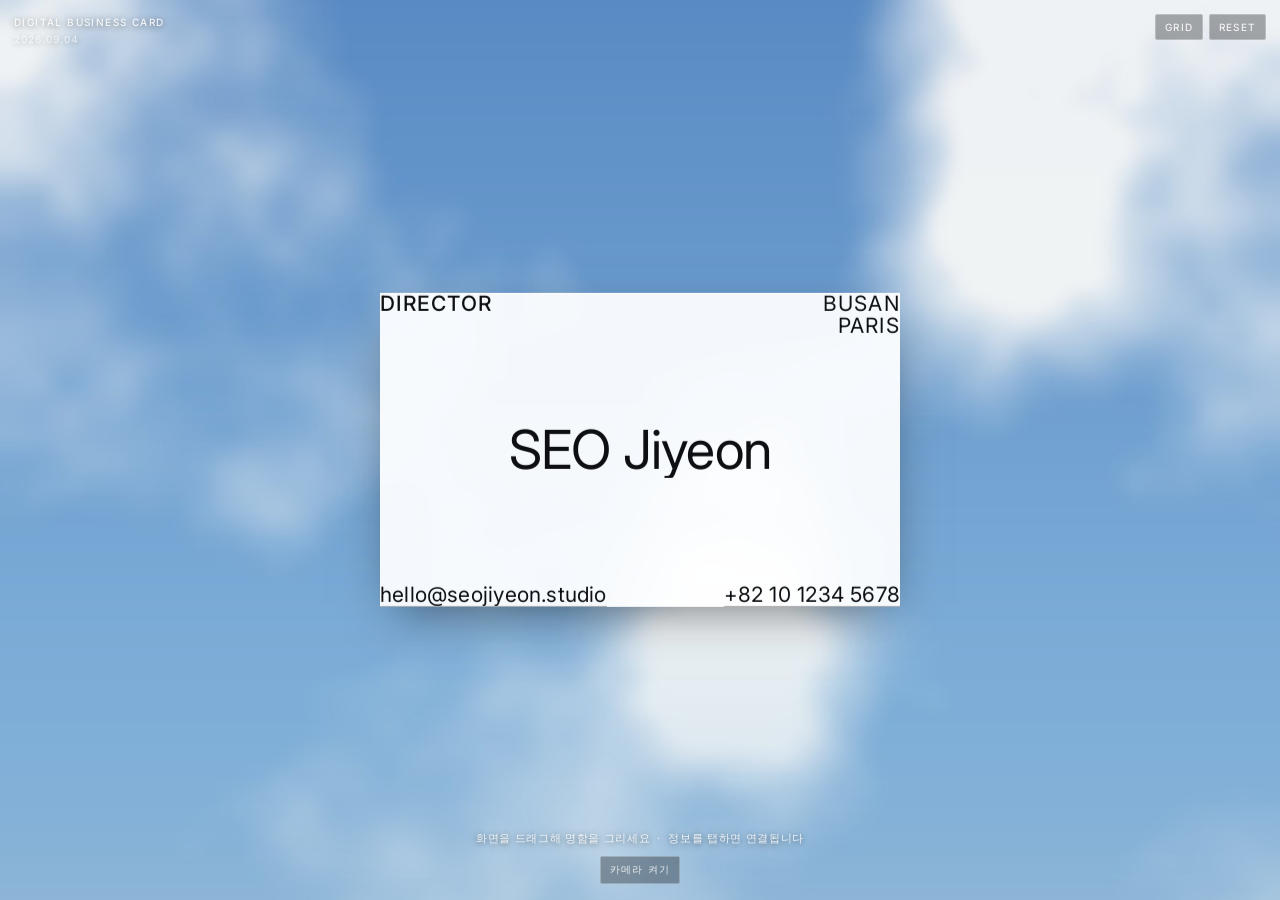
==== index.html @ a8e82684 "Add drag-to-draw digital business card page Implements the 26.09.04 note: the card is a rectangle th" ====
<!DOCTYPE html>
<html lang="ko">
<head>
<meta charset="utf-8">
<meta name="viewport" content="width=device-width, initial-scale=1, viewport-fit=cover, maximum-scale=1, user-scalable=no">
<title>SEO Jiyeon — Digital Business Card</title>
<meta name="description" content="화면에 사각형을 그리면 그 비율에 맞춰 실시간으로 조판되는 디지털 명함.">
<meta name="theme-color" content="#0d0f12">
<link rel="preconnect" href="https://fonts.googleapis.com">
<link rel="preconnect" href="https://fonts.gstatic.com" crossorigin>
<link href="https://fonts.googleapis.com/css2?family=Inter:wght@300;400;500&display=swap" rel="stylesheet">
<link rel="stylesheet" href="style.css">
</head>
<body>

<!-- 배경: 카메라 실시간 뷰 / 실패 시 임시 하늘 사진 -->
<div class="backdrop">
  <video id="cam" playsinline muted autoplay></video>
  <img id="sky" src="assets/sky.jpg" alt="">
</div>

<!-- 드로잉 스테이지 -->
<main id="stage" aria-label="명함을 그릴 영역">

  <!-- 그려진 사각형 = 명함 -->
  <section id="card" aria-label="SEO Jiyeon 명함">
    <div class="grid" aria-hidden="true"></div>
    <span class="f" data-slot="role"><span class="t">Director</span></span>
    <span class="f" data-slot="places"><span class="t">Busan</span><span class="t">Paris</span></span>
    <span class="f" data-slot="name"><span class="t">SEO Jiyeon</span></span>
    <a class="f act" data-slot="email" href="#" draggable="false"><span class="t">hello@seojiyeon.studio</span></a>
    <a class="f act" data-slot="phone" href="#" draggable="false"><span class="t">+82 10 1234 5678</span></a>
  </section>

  <!-- 실시간 계산 값 -->
  <div id="readout" aria-live="off"><span id="ro-size"></span><span id="ro-ratio"></span><span id="ro-grid">16 × 12</span></div>
</main>

<!-- 크롬 -->
<header class="chrome">
  <p class="mark">DIGITAL BUSINESS CARD<span>2026.09.04</span></p>
  <div class="tools">
    <button id="btn-grid" type="button" aria-pressed="false" title="그리드 보기">GRID</button>
    <button id="btn-reset" type="button" title="기본 비율로 되돌리기">RESET</button>
  </div>
</header>

<footer id="hint" class="hint">
  <span class="hint-main">화면을 <b>드래그</b>해 명함을 그리세요 &nbsp;·&nbsp; 정보를 <b>탭</b>하면 연결됩니다</span>
  <button id="btn-cam" type="button" hidden>카메라 켜기</button>
</footer>

<script src="app.js"></script>
</body>
</html>
---- style.css ----
/* ─────────────────────────────────────────────────────────────
   SEO Jiyeon — Digital Business Card
   26.09.04 수업 노트 구현
   · 16 × 12 Grid   · margin 없음(내용이 사각형 모서리에 붙음)
   · 넘치는 텍스트는 줄임표(…)   · 단, 이름은 어떤 크기에서도 노출
   ───────────────────────────────────────────────────────────── */

:root{
  --ink:#0d0f12;
  --paper:255 255 255;
  --rule:rgba(13,15,18,.14);
  --chrome:rgba(255,255,255,.86);
  --font:"Inter","Helvetica Neue",Helvetica,-apple-system,BlinkMacSystemFont,"Segoe UI",Roboto,Arial,sans-serif;
}

*{box-sizing:border-box;margin:0;padding:0}

html,body{height:100%}

body{
  font-family:var(--font);
  background:#0d0f12;
  color:var(--ink);
  overflow:hidden;
  overscroll-behavior:none;
  -webkit-font-smoothing:antialiased;
  -webkit-tap-highlight-color:transparent;
}

/* ── 배경: 카메라 / 하늘 사진 fallback ───────────────────────── */
.backdrop{position:fixed;inset:0;background:#0d0f12}
.backdrop > *{
  position:absolute;inset:0;
  width:100%;height:100%;
  object-fit:cover;
  display:block;
}
#cam{opacity:0;transition:opacity .6s ease}
#sky{opacity:1;transition:opacity .6s ease}
body.cam-on #cam{opacity:1}
body.cam-on #sky{opacity:0}

/* ── 스테이지 ───────────────────────────────────────────────── */
#stage{
  position:fixed;inset:0;
  touch-action:none;              /* 드래그가 스크롤로 새지 않도록 */
  user-select:none;-webkit-user-select:none;
  cursor:crosshair;
}

/* ── 명함(그려진 사각형) ────────────────────────────────────── */
#card{
  position:absolute;top:0;left:0;
  width:0;height:0;
  background:rgb(var(--paper) / .93);
  backdrop-filter:blur(2px) saturate(1.1);
  -webkit-backdrop-filter:blur(2px) saturate(1.1);
  box-shadow:0 18px 50px -18px rgba(0,0,0,.55), 0 1px 0 rgba(255,255,255,.4) inset;
  will-change:transform,width,height;
  opacity:0;
  transition:opacity .25s ease;
}
#card.on{opacity:1}
/* 링크 위에서 드래그를 시작해도 네이티브 링크 드래그가 아니라 '사각형 그리기'가 되도록 */
#card,#card a{-webkit-user-drag:none;user-select:none;-webkit-user-select:none}
body.drawing #card{transition:none}
body.drawing #card .f{pointer-events:none}

/* 16 × 12 그리드 오버레이 */
#card .grid{
  position:absolute;inset:0;
  opacity:0;
  transition:opacity .2s ease;
  background-image:
    repeating-linear-gradient(to right,  var(--rule) 0 1px, transparent 1px 6.25%),
    repeating-linear-gradient(to bottom, var(--rule) 0 1px, transparent 1px 8.3333%);
}
body.drawing #card .grid,
body.grid-on #card .grid{opacity:1}

/* ── 슬롯 = 그리드 좌표. margin 없음 ────────────────────────── */
#card .f{
  position:absolute;
  display:flex;
  overflow:hidden;
  line-height:1.04;
  color:var(--ink);
  text-decoration:none;
}
/* 넘치면 줄임표(…). 슬롯 폭을 넘는 순간 자동으로 잘린다 */
#card .t{
  display:block;max-width:100%;
  white-space:nowrap;
  overflow:hidden;
  text-overflow:ellipsis;
}

/* Director — 좌상단 (c0-8 / r0-2) */
#card [data-slot="role"]{
  left:0;width:50%;top:0;height:16.6667%;
  align-items:flex-start;justify-content:flex-start;
  font-size:var(--meta);font-weight:500;letter-spacing:.06em;
  text-transform:uppercase;
}

/* Busan / Paris — 우상단 (c8-16 / r0-3) */
#card [data-slot="places"]{
  left:50%;width:50%;top:0;height:25%;
  flex-direction:column;align-items:flex-end;justify-content:flex-start;
  font-size:var(--meta);font-weight:400;letter-spacing:.06em;
  text-transform:uppercase;text-align:right;
}

/* SEO Jiyeon — 중앙 (c0-16 / r4-8) */
#card [data-slot="name"]{
  left:0;width:100%;top:33.3333%;height:33.3333%;
  align-items:center;justify-content:center;
  font-size:var(--name);font-weight:400;letter-spacing:-.015em;
  text-align:center;
}

/* e-mail — 좌하단 (c0-9 / r10-12) */
#card [data-slot="email"]{
  left:0;width:56.25%;top:83.3333%;height:16.6667%;
  align-items:flex-end;justify-content:flex-start;
  font-size:var(--meta);letter-spacing:.01em;
}

/* 전화번호 — 우하단 (c9-16 / r10-12) */
#card [data-slot="phone"]{
  left:56.25%;width:43.75%;top:83.3333%;height:16.6667%;
  align-items:flex-end;justify-content:flex-end;
  font-size:var(--meta);letter-spacing:.01em;
  text-align:right;
}

/* ③ 각 정보를 터치하면 contact */
#card .act{cursor:pointer}
#card .act .t{
  border-bottom:1px solid currentColor;
  border-color:rgba(13,15,18,.3);
  transition:border-color .18s ease;
}
#card .act:hover .t,#card .act:focus-visible .t{border-color:currentColor}
#card .act:focus-visible{outline:1px solid var(--ink);outline-offset:2px}

/* 사각형이 너무 작을 때 — 정보 누락 방지: 이름만은 반드시 남긴다 */
#card.min .f:not([data-slot="name"]){display:none}
#card.min [data-slot="name"]{top:0;height:100%}

/* ── 실시간 계산 readout ────────────────────────────────────── */
#readout{
  position:absolute;
  display:none;gap:.9em;
  font-size:11px;font-weight:500;letter-spacing:.08em;
  color:#fff;text-shadow:0 1px 6px rgba(0,0,0,.6);
  pointer-events:none;white-space:nowrap;
}
body.drawing #readout{display:flex}

/* ── 크롬 ───────────────────────────────────────────────────── */
.chrome{
  position:fixed;top:0;left:0;right:0;
  display:flex;align-items:flex-start;justify-content:space-between;
  padding:calc(14px + env(safe-area-inset-top)) 14px 0;
  pointer-events:none;
}
.mark{
  font-size:10px;font-weight:500;letter-spacing:.14em;
  color:var(--chrome);text-shadow:0 1px 6px rgba(0,0,0,.5);
  line-height:1.7;
}
.mark span{display:block;opacity:.6;letter-spacing:.1em}
.tools{display:flex;gap:6px;pointer-events:auto}
.tools button,
#btn-cam{
  font:inherit;font-size:10px;font-weight:500;letter-spacing:.12em;
  color:var(--chrome);background:rgba(13,15,18,.34);
  border:1px solid rgba(255,255,255,.28);border-radius:2px;
  padding:6px 9px;cursor:pointer;
  backdrop-filter:blur(6px);-webkit-backdrop-filter:blur(6px);
  transition:background .18s ease,color .18s ease;
}
.tools button:hover,#btn-cam:hover{background:rgba(13,15,18,.6)}
.tools button[aria-pressed="true"]{background:#fff;color:#0d0f12;border-color:#fff}

/* ── 하단 힌트 ──────────────────────────────────────────────── */
.hint{
  position:fixed;left:0;right:0;
  bottom:calc(16px + env(safe-area-inset-bottom));
  display:flex;flex-direction:column;align-items:center;gap:10px;
  font-size:11px;letter-spacing:.06em;
  color:var(--chrome);text-shadow:0 1px 6px rgba(0,0,0,.55);
  pointer-events:none;
  transition:opacity .4s ease;
}
.hint b{font-weight:500}
.hint button{pointer-events:auto}
body.drawing .hint{opacity:0}
.hint.done .hint-main{opacity:.45}

@media (prefers-reduced-motion:reduce){
  *{transition:none!important}
}
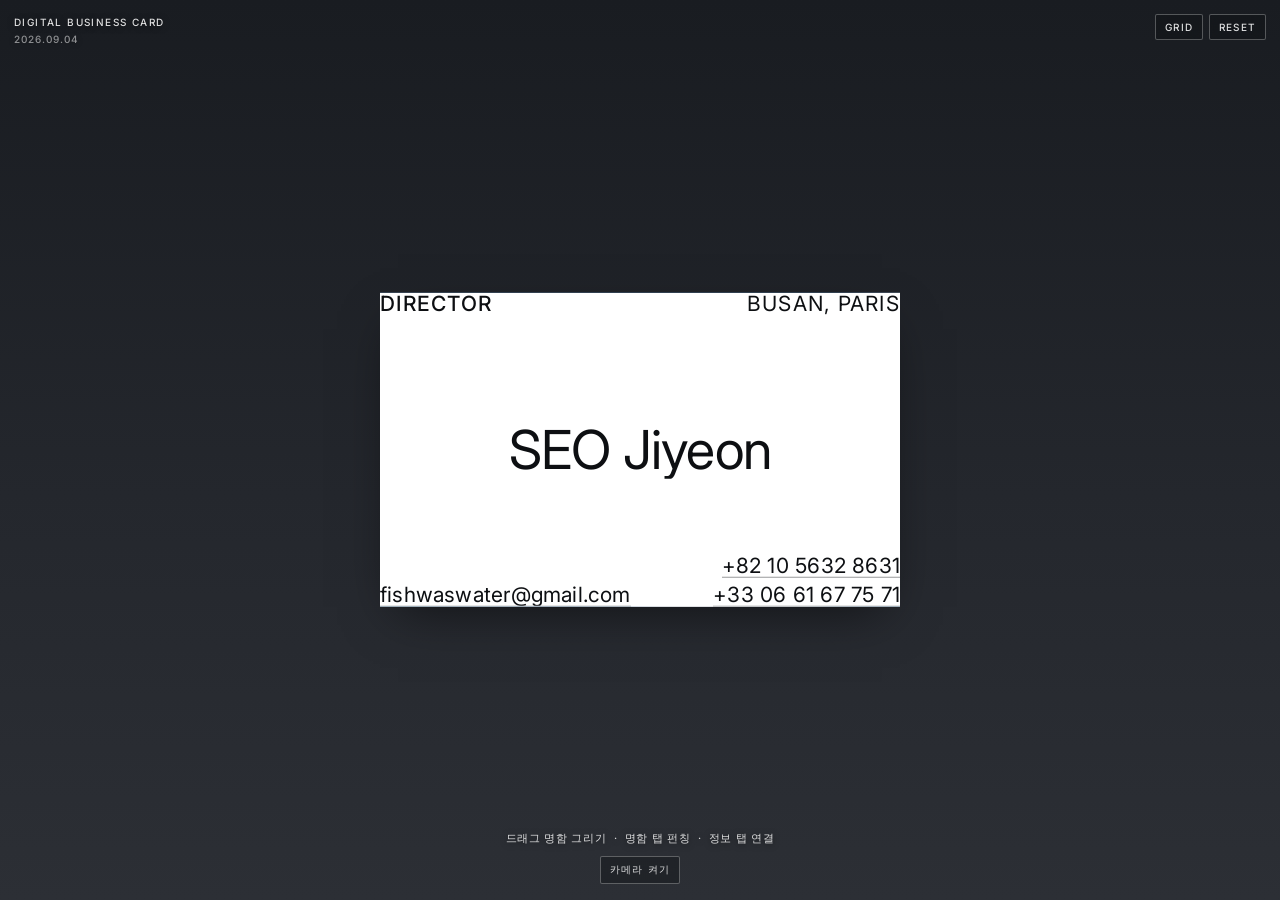
==== commit d234950d: "Punch the card open on a second tap, and update the card details The sky photo is no longer a full-p" ====
--- a/index.html
+++ b/index.html
@@ -4,8 +4,8 @@
 <meta charset="utf-8">
 <meta name="viewport" content="width=device-width, initial-scale=1, viewport-fit=cover, maximum-scale=1, user-scalable=no">
 <title>SEO Jiyeon — Digital Business Card</title>
-<meta name="description" content="화면에 사각형을 그리면 그 비율에 맞춰 실시간으로 조판되는 디지털 명함.">
-<meta name="theme-color" content="#0d0f12">
+<meta name="description" content="화면에 사각형을 그리면 그 비율에 맞춰 실시간으로 조판되는 디지털 명함. 한 번 더 누르면 흰 면이 펀칭된다.">
+<meta name="theme-color" content="#14161a">
 <link rel="preconnect" href="https://fonts.googleapis.com">
 <link rel="preconnect" href="https://fonts.gstatic.com" crossorigin>
 <link href="https://fonts.googleapis.com/css2?family=Inter:wght@300;400;500&display=swap" rel="stylesheet">
@@ -13,10 +13,10 @@
 </head>
 <body>
 
-<!-- 배경: 카메라 실시간 뷰 / 실패 시 임시 하늘 사진 -->
+<!-- 페이지 배경: 카메라 실시간 뷰 (미허용 시 무채색 바탕) -->
 <div class="backdrop">
+  <div id="ground"></div>
   <video id="cam" playsinline muted autoplay></video>
-  <img id="sky" src="assets/sky.jpg" alt="">
 </div>
 
 <!-- 드로잉 스테이지 -->
@@ -24,16 +24,30 @@
 
   <!-- 그려진 사각형 = 명함 -->
   <section id="card" aria-label="SEO Jiyeon 명함">
-    <div class="grid" aria-hidden="true"></div>
-    <span class="f" data-slot="role"><span class="t">Director</span></span>
-    <span class="f" data-slot="places"><span class="t">Busan</span><span class="t">Paris</span></span>
-    <span class="f" data-slot="name"><span class="t">SEO Jiyeon</span></span>
-    <a class="f act" data-slot="email" href="#" draggable="false"><span class="t">hello@seojiyeon.studio</span></a>
-    <a class="f act" data-slot="phone" href="#" draggable="false"><span class="t">+82 10 1234 5678</span></a>
+
+    <!-- 카메라를 못 쓸 때, 뚫린 자리에 드러나는 임시 하늘 사진 -->
+    <img id="sky" src="assets/sky.jpg" alt="">
+
+    <!-- 백색 단색 면. 탭한 지점에서부터 원형으로 펀칭된다 -->
+    <div class="paper" id="paper"></div>
+
+    <!-- 흰 면 위의 내용(검정) -->
+    <div class="content" id="content">
+      <div class="grid" aria-hidden="true"></div>
+      <span class="f" data-slot="role"><span class="t">Director</span></span>
+      <span class="f" data-slot="places"><span class="t">Busan, Paris</span></span>
+      <span class="f" data-slot="name"><span class="t">SEO Jiyeon</span></span>
+      <a class="f act" data-slot="email" href="#" draggable="false"><span class="t"></span></a>
+      <span class="f" data-slot="phone"></span>
+    </div>
+
+    <!-- 뚫린 자리에 남는 흰 텍스트 -->
+    <div class="content" id="content-ghost" aria-hidden="true"></div>
+
   </section>
 
   <!-- 실시간 계산 값 -->
-  <div id="readout" aria-live="off"><span id="ro-size"></span><span id="ro-ratio"></span><span id="ro-grid">16 × 12</span></div>
+  <div id="readout"><span id="ro-size"></span><span id="ro-ratio"></span><span>16 × 12</span></div>
 </main>
 
 <!-- 크롬 -->
@@ -46,7 +60,7 @@
 </header>
 
 <footer id="hint" class="hint">
-  <span class="hint-main">화면을 <b>드래그</b>해 명함을 그리세요 &nbsp;·&nbsp; 정보를 <b>탭</b>하면 연결됩니다</span>
+  <span class="hint-main"><b>드래그</b> 명함 그리기 &nbsp;·&nbsp; <b>명함 탭</b> 펀칭 &nbsp;·&nbsp; <b>정보 탭</b> 연결</span>
   <button id="btn-cam" type="button" hidden>카메라 켜기</button>
 </footer>
 
--- a/style.css
+++ b/style.css
@@ -1,73 +1,89 @@
 /* ─────────────────────────────────────────────────────────────
    SEO Jiyeon — Digital Business Card
    26.09.04 수업 노트 구현
-   · 16 × 12 Grid   · margin 없음(내용이 사각형 모서리에 붙음)
-   · 넘치는 텍스트는 줄임표(…)   · 단, 이름은 어떤 크기에서도 노출
+
+   · 16 × 12 Grid            · margin 없음(내용이 사각형 모서리에 붙음)
+   · 넘치는 텍스트는 줄임표(…) · 단, 이름은 어떤 크기에서도 노출
+   · 명함을 한 번 더 탭하면 흰 면이 펀칭되고 텍스트만 흰색으로 남는다
    ───────────────────────────────────────────────────────────── */
 
 :root{
-  --ink:#0d0f12;
-  --paper:255 255 255;
-  --rule:rgba(13,15,18,.14);
+  --paper:#fff;
   --chrome:rgba(255,255,255,.86);
+  --vw:100vw; --vh:100vh;
   --font:"Inter","Helvetica Neue",Helvetica,-apple-system,BlinkMacSystemFont,"Segoe UI",Roboto,Arial,sans-serif;
 }
 
 *{box-sizing:border-box;margin:0;padding:0}
-
 html,body{height:100%}
 
 body{
   font-family:var(--font);
-  background:#0d0f12;
-  color:var(--ink);
+  background:#14161a;
   overflow:hidden;
   overscroll-behavior:none;
   -webkit-font-smoothing:antialiased;
   -webkit-tap-highlight-color:transparent;
 }
 
-/* ── 배경: 카메라 / 하늘 사진 fallback ───────────────────────── */
-.backdrop{position:fixed;inset:0;background:#0d0f12}
-.backdrop > *{
-  position:absolute;inset:0;
-  width:100%;height:100%;
-  object-fit:cover;
-  display:block;
-}
-#cam{opacity:0;transition:opacity .6s ease}
-#sky{opacity:1;transition:opacity .6s ease}
+/* ── 페이지 배경: 카메라 (미허용 시 무채색 바탕) ─────────────── */
+.backdrop{position:fixed;inset:0;background:#14161a}
+.backdrop > *{position:absolute;inset:0;width:100%;height:100%;display:block}
+#ground{background:linear-gradient(#191c21 0%,#24272d 55%,#2c2f35 100%)}
+#cam{object-fit:cover;opacity:0;transition:opacity .6s ease}
 body.cam-on #cam{opacity:1}
-body.cam-on #sky{opacity:0}
 
 /* ── 스테이지 ───────────────────────────────────────────────── */
 #stage{
   position:fixed;inset:0;
-  touch-action:none;              /* 드래그가 스크롤로 새지 않도록 */
+  touch-action:none;                /* 드래그가 스크롤로 새지 않도록 */
   user-select:none;-webkit-user-select:none;
   cursor:crosshair;
 }
 
+/* 펀칭 반경. @property 로 등록해야 트랜지션이 걸린다 */
+@property --r{syntax:"<length>";inherits:true;initial-value:0px}
+
 /* ── 명함(그려진 사각형) ────────────────────────────────────── */
 #card{
+  --ink:#0d0f12;
+  --rule:rgba(13,15,18,.14);
+  --r:0px;
   position:absolute;top:0;left:0;
   width:0;height:0;
-  background:rgb(var(--paper) / .93);
-  backdrop-filter:blur(2px) saturate(1.1);
-  -webkit-backdrop-filter:blur(2px) saturate(1.1);
-  box-shadow:0 18px 50px -18px rgba(0,0,0,.55), 0 1px 0 rgba(255,255,255,.4) inset;
+  background:transparent;              /* 흰 면은 .paper 가 그린다 → 진짜로 뚫린다 */
+  box-shadow:0 18px 50px -18px rgba(0,0,0,.6);
+  overflow:hidden;
+  opacity:0;
+  transition:opacity .25s ease, box-shadow .55s ease,
+             --r .58s cubic-bezier(.5,.02,.3,1);
   will-change:transform,width,height;
-  opacity:0;
-  transition:opacity .25s ease;
-}
+}
+#card.punched{--r:var(--pr,150%);box-shadow:none}
+
+/* 백색 단색 면 */
+.paper{position:absolute;inset:0;background:var(--paper)}
+
+/* 카메라를 못 쓸 때 뚫린 자리에 드러나는 하늘 — 뷰포트에 고정된 층처럼 보정 */
+#sky{
+  position:absolute;
+  left:var(--wx,0);top:var(--wy,0);
+  width:var(--vw);height:var(--vh);
+  object-fit:cover;display:block;
+  transition:opacity .6s ease;
+}
+body.cam-on #sky{opacity:0}            /* 카메라가 있으면 뚫린 자리로 실제 배경이 비친다 */
 #card.on{opacity:1}
+body.drawing #card{transition:none}
+body.drawing #card .f{pointer-events:none}
 /* 링크 위에서 드래그를 시작해도 네이티브 링크 드래그가 아니라 '사각형 그리기'가 되도록 */
 #card,#card a{-webkit-user-drag:none;user-select:none;-webkit-user-select:none}
-body.drawing #card{transition:none}
-body.drawing #card .f{pointer-events:none}
+
+/* ── 내용 층 ────────────────────────────────────────────────── */
+.content{position:absolute;inset:0;color:var(--ink)}
 
 /* 16 × 12 그리드 오버레이 */
-#card .grid{
+.content .grid{
   position:absolute;inset:0;
   opacity:0;
   transition:opacity .2s ease;
@@ -75,20 +91,20 @@
     repeating-linear-gradient(to right,  var(--rule) 0 1px, transparent 1px 6.25%),
     repeating-linear-gradient(to bottom, var(--rule) 0 1px, transparent 1px 8.3333%);
 }
-body.drawing #card .grid,
-body.grid-on #card .grid{opacity:1}
+body.drawing .content .grid,
+body.grid-on .content .grid{opacity:1}
 
 /* ── 슬롯 = 그리드 좌표. margin 없음 ────────────────────────── */
-#card .f{
+.f{
   position:absolute;
   display:flex;
   overflow:hidden;
-  line-height:1.04;
-  color:var(--ink);
+  line-height:1.06;
+  color:inherit;
   text-decoration:none;
 }
-/* 넘치면 줄임표(…). 슬롯 폭을 넘는 순간 자동으로 잘린다 */
-#card .t{
+/* 넘치면 줄임표(…) */
+.t{
   display:block;max-width:100%;
   white-space:nowrap;
   overflow:hidden;
@@ -96,57 +112,74 @@
 }
 
 /* Director — 좌상단 (c0-8 / r0-2) */
-#card [data-slot="role"]{
+[data-slot="role"]{
   left:0;width:50%;top:0;height:16.6667%;
   align-items:flex-start;justify-content:flex-start;
-  font-size:var(--meta);font-weight:500;letter-spacing:.06em;
-  text-transform:uppercase;
-}
-
-/* Busan / Paris — 우상단 (c8-16 / r0-3) */
-#card [data-slot="places"]{
-  left:50%;width:50%;top:0;height:25%;
-  flex-direction:column;align-items:flex-end;justify-content:flex-start;
-  font-size:var(--meta);font-weight:400;letter-spacing:.06em;
-  text-transform:uppercase;text-align:right;
-}
-
+  font-size:var(--meta);font-weight:500;letter-spacing:.06em;text-transform:uppercase;
+}
+/* Busan, Paris — 우상단 (c8-16 / r0-2) */
+[data-slot="places"]{
+  left:50%;width:50%;top:0;height:16.6667%;
+  align-items:flex-start;justify-content:flex-end;
+  font-size:var(--meta);letter-spacing:.06em;text-transform:uppercase;text-align:right;
+}
 /* SEO Jiyeon — 중앙 (c0-16 / r4-8) */
-#card [data-slot="name"]{
+[data-slot="name"]{
   left:0;width:100%;top:33.3333%;height:33.3333%;
   align-items:center;justify-content:center;
-  font-size:var(--name);font-weight:400;letter-spacing:-.015em;
-  text-align:center;
-}
-
+  font-size:var(--name);font-weight:400;letter-spacing:-.015em;text-align:center;
+}
 /* e-mail — 좌하단 (c0-9 / r10-12) */
-#card [data-slot="email"]{
+[data-slot="email"]{
   left:0;width:56.25%;top:83.3333%;height:16.6667%;
   align-items:flex-end;justify-content:flex-start;
   font-size:var(--meta);letter-spacing:.01em;
 }
-
-/* 전화번호 — 우하단 (c9-16 / r10-12) */
-#card [data-slot="phone"]{
-  left:56.25%;width:43.75%;top:83.3333%;height:16.6667%;
-  align-items:flex-end;justify-content:flex-end;
-  font-size:var(--meta);letter-spacing:.01em;
-  text-align:right;
-}
+/* 전화번호 — 우하단 (c9-16 / r9-12). 국가별 2줄 */
+[data-slot="phone"]{
+  left:56.25%;width:43.75%;top:75%;height:25%;
+  flex-direction:column;align-items:flex-end;justify-content:flex-end;
+  font-size:var(--meta);letter-spacing:.01em;text-align:right;
+}
+[data-slot="phone"] .act{display:block;max-width:100%}
+[data-slot="phone"] .act + .act{margin-top:.28em}
 
 /* ③ 각 정보를 터치하면 contact */
-#card .act{cursor:pointer}
-#card .act .t{
+.act{cursor:pointer;color:inherit;text-decoration:none}
+.act .t{
   border-bottom:1px solid currentColor;
-  border-color:rgba(13,15,18,.3);
-  transition:border-color .18s ease;
-}
-#card .act:hover .t,#card .act:focus-visible .t{border-color:currentColor}
-#card .act:focus-visible{outline:1px solid var(--ink);outline-offset:2px}
-
-/* 사각형이 너무 작을 때 — 정보 누락 방지: 이름만은 반드시 남긴다 */
+  border-bottom-color:color-mix(in srgb, currentColor 42%, transparent);
+  transition:border-bottom-color .18s ease;
+}
+.act:hover .t,.act:focus-visible .t{border-bottom-color:currentColor}
+.act:focus-visible{outline:1px solid currentColor;outline-offset:2px}
+
+/* 사각형이 극단적으로 작을 때 — 정보 누락 방지: 이름만은 반드시 남긴다 */
 #card.min .f:not([data-slot="name"]){display:none}
 #card.min [data-slot="name"]{top:0;height:100%}
+
+/* ── 펀칭 ───────────────────────────────────────────────────
+   탭한 지점을 중심으로 흰 면(.paper)과 검정 텍스트(#content)에
+   원형 구멍을 뚫는다. 구멍 안에서는 뒤쪽(카메라 / 하늘 사진)이
+   드러나고, 같은 자리에 흰 텍스트(#content-ghost)만 남는다. */
+#paper,#content{
+  -webkit-mask-image:radial-gradient(circle at var(--px,50%) var(--py,50%),
+                     transparent calc(var(--r) - .5px), #000 var(--r));
+          mask-image:radial-gradient(circle at var(--px,50%) var(--py,50%),
+                     transparent calc(var(--r) - .5px), #000 var(--r));
+  -webkit-mask-repeat:no-repeat;mask-repeat:no-repeat;
+}
+#content-ghost{
+  --ink:#fff;
+  --rule:rgba(255,255,255,.45);
+  pointer-events:none;
+  text-shadow:0 1px 16px rgba(0,0,0,.3);
+  -webkit-mask-image:radial-gradient(circle at var(--px,50%) var(--py,50%),
+                     #000 calc(var(--r) - .5px), transparent var(--r));
+          mask-image:radial-gradient(circle at var(--px,50%) var(--py,50%),
+                     #000 calc(var(--r) - .5px), transparent var(--r));
+  -webkit-mask-repeat:no-repeat;mask-repeat:no-repeat;
+}
 
 /* ── 실시간 계산 readout ────────────────────────────────────── */
 #readout{
@@ -167,13 +200,11 @@
 }
 .mark{
   font-size:10px;font-weight:500;letter-spacing:.14em;
-  color:var(--chrome);text-shadow:0 1px 6px rgba(0,0,0,.5);
-  line-height:1.7;
+  color:var(--chrome);text-shadow:0 1px 6px rgba(0,0,0,.5);line-height:1.7;
 }
 .mark span{display:block;opacity:.6;letter-spacing:.1em}
 .tools{display:flex;gap:6px;pointer-events:auto}
-.tools button,
-#btn-cam{
+.tools button,#btn-cam{
   font:inherit;font-size:10px;font-weight:500;letter-spacing:.12em;
   color:var(--chrome);background:rgba(13,15,18,.34);
   border:1px solid rgba(255,255,255,.28);border-radius:2px;
@@ -191,14 +222,11 @@
   display:flex;flex-direction:column;align-items:center;gap:10px;
   font-size:11px;letter-spacing:.06em;
   color:var(--chrome);text-shadow:0 1px 6px rgba(0,0,0,.55);
-  pointer-events:none;
-  transition:opacity .4s ease;
+  pointer-events:none;transition:opacity .4s ease;
 }
 .hint b{font-weight:500}
 .hint button{pointer-events:auto}
 body.drawing .hint{opacity:0}
 .hint.done .hint-main{opacity:.45}
 
-@media (prefers-reduced-motion:reduce){
-  *{transition:none!important}
-}
+@media (prefers-reduced-motion:reduce){*{transition:none!important}}
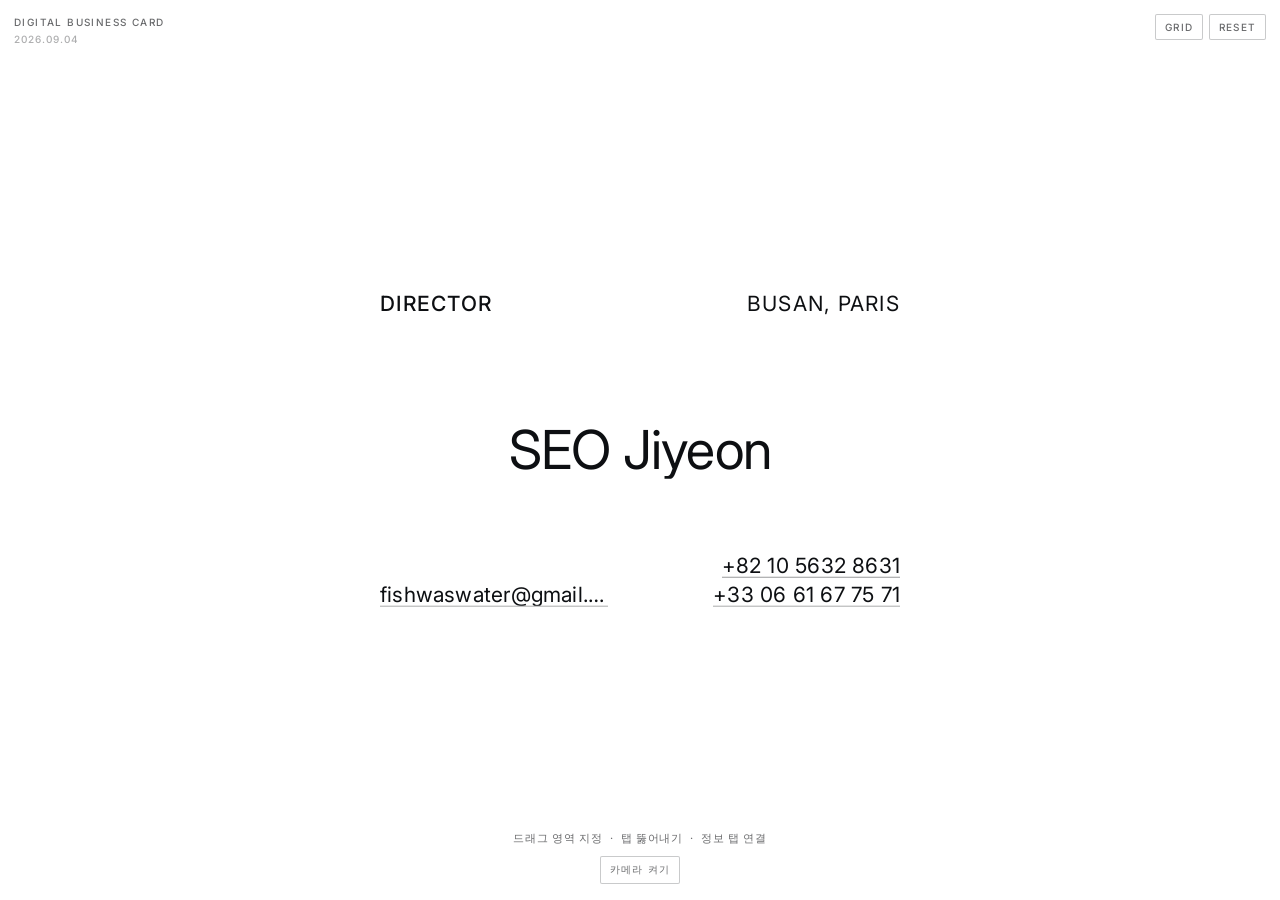
==== commit 13154be7: "Make the page one white sheet the card is punched out of The camera is no longer the page background" ====
--- a/index.html
+++ b/index.html
@@ -4,8 +4,8 @@
 <meta charset="utf-8">
 <meta name="viewport" content="width=device-width, initial-scale=1, viewport-fit=cover, maximum-scale=1, user-scalable=no">
 <title>SEO Jiyeon — Digital Business Card</title>
-<meta name="description" content="화면에 사각형을 그리면 그 비율에 맞춰 실시간으로 조판되는 디지털 명함. 한 번 더 누르면 흰 면이 펀칭된다.">
-<meta name="theme-color" content="#14161a">
+<meta name="description" content="흰 종이 위에 사각형을 그려 마스킹 영역을 정하고, 그 자리를 뚫어내는 디지털 명함.">
+<meta name="theme-color" content="#ffffff">
 <link rel="preconnect" href="https://fonts.googleapis.com">
 <link rel="preconnect" href="https://fonts.gstatic.com" crossorigin>
 <link href="https://fonts.googleapis.com/css2?family=Inter:wght@300;400;500&display=swap" rel="stylesheet">
@@ -13,36 +13,40 @@
 </head>
 <body>
 
-<!-- 페이지 배경: 카메라 실시간 뷰 (미허용 시 무채색 바탕) -->
+<!-- 뚫린 구멍으로만 보이는 층: 카메라 (없으면 임시 하늘 사진) -->
 <div class="backdrop">
-  <div id="ground"></div>
+  <img id="sky" src="assets/sky.jpg" alt="">
   <video id="cam" playsinline muted autoplay></video>
+</div>
+
+<!-- 흰 종이. 구멍 둘레를 네 장의 판이 채운다 -->
+<div id="sheet">
+  <div class="panel" id="pn-top"></div>
+  <div class="panel" id="pn-bottom"></div>
+  <div class="panel" id="pn-left"></div>
+  <div class="panel" id="pn-right"></div>
 </div>
 
 <!-- 드로잉 스테이지 -->
 <main id="stage" aria-label="명함을 그릴 영역">
 
-  <!-- 그려진 사각형 = 명함 -->
+  <!-- 그려진 사각형 = 마스킹 영역 -->
   <section id="card" aria-label="SEO Jiyeon 명함">
 
-    <!-- 카메라를 못 쓸 때, 뚫린 자리에 드러나는 임시 하늘 사진 -->
-    <img id="sky" src="assets/sky.jpg" alt="">
+    <!-- 뚫린 자리에 남는 흰 텍스트 -->
+    <div class="content" id="hole-text"></div>
 
-    <!-- 백색 단색 면. 탭한 지점에서부터 원형으로 펀칭된다 -->
-    <div class="paper" id="paper"></div>
-
-    <!-- 흰 면 위의 내용(검정) -->
-    <div class="content" id="content">
-      <div class="grid" aria-hidden="true"></div>
-      <span class="f" data-slot="role"><span class="t">Director</span></span>
-      <span class="f" data-slot="places"><span class="t">Busan, Paris</span></span>
-      <span class="f" data-slot="name"><span class="t">SEO Jiyeon</span></span>
-      <a class="f act" data-slot="email" href="#" draggable="false"><span class="t"></span></a>
-      <span class="f" data-slot="phone"></span>
+    <!-- 뚫려 나가는 조각: 흰 면 + 검정 텍스트 -->
+    <div id="flap">
+      <div class="content" id="content">
+        <div class="grid" aria-hidden="true"></div>
+        <span class="f" data-slot="role"><span class="t">Director</span></span>
+        <span class="f" data-slot="places"><span class="t">Busan, Paris</span></span>
+        <span class="f" data-slot="name"><span class="t">SEO Jiyeon</span></span>
+        <a class="f act" data-slot="email" href="#" draggable="false"><span class="t"></span></a>
+        <span class="f" data-slot="phone"></span>
+      </div>
     </div>
-
-    <!-- 뚫린 자리에 남는 흰 텍스트 -->
-    <div class="content" id="content-ghost" aria-hidden="true"></div>
 
   </section>
 
@@ -60,7 +64,7 @@
 </header>
 
 <footer id="hint" class="hint">
-  <span class="hint-main"><b>드래그</b> 명함 그리기 &nbsp;·&nbsp; <b>명함 탭</b> 펀칭 &nbsp;·&nbsp; <b>정보 탭</b> 연결</span>
+  <span class="hint-main"><b>드래그</b> 영역 지정 &nbsp;·&nbsp; <b>탭</b> 뚫어내기 &nbsp;·&nbsp; <b>정보 탭</b> 연결</span>
   <button id="btn-cam" type="button" hidden>카메라 켜기</button>
 </footer>
 
--- a/style.css
+++ b/style.css
@@ -2,16 +2,22 @@
    SEO Jiyeon — Digital Business Card
    26.09.04 수업 노트 구현
 
-   · 16 × 12 Grid            · margin 없음(내용이 사각형 모서리에 붙음)
-   · 넘치는 텍스트는 줄임표(…) · 단, 이름은 어떤 크기에서도 노출
-   · 명함을 한 번 더 탭하면 흰 면이 펀칭되고 텍스트만 흰색으로 남는다
+   화면 전체가 흰 종이다. 드래그로 마스킹 영역을 정하고, 탭하면
+   그 사각형이 들렸다가 아래로 떨어지면서 구멍이 뚫린다.
+   구멍으로는 카메라(없으면 하늘 사진)가 보이고, 텍스트는 흰색으로 남는다.
+
+   · 16 × 12 Grid  · margin 없음  · 넘치는 텍스트는 줄임표(…)
+   · 가운데 2열(c7·c8)은 항상 비운다 → 항목당 최대 7열
    ───────────────────────────────────────────────────────────── */
 
 :root{
   --paper:#fff;
-  --chrome:rgba(255,255,255,.86);
-  --vw:100vw; --vh:100vh;
+  --ink:#0d0f12;
+  --chrome:rgba(13,15,18,.62);
   --font:"Inter","Helvetica Neue",Helvetica,-apple-system,BlinkMacSystemFont,"Segoe UI",Roboto,Arial,sans-serif;
+
+  --close:.46s;                        /* 구멍이 닫히는 시간 */
+  --ease-close:cubic-bezier(.4,0,.2,1);
 }
 
 *{box-sizing:border-box;margin:0;padding:0}
@@ -19,71 +25,98 @@
 
 body{
   font-family:var(--font);
-  background:#14161a;
+  background:var(--paper);
   overflow:hidden;
   overscroll-behavior:none;
   -webkit-font-smoothing:antialiased;
   -webkit-tap-highlight-color:transparent;
 }
 
-/* ── 페이지 배경: 카메라 (미허용 시 무채색 바탕) ─────────────── */
-.backdrop{position:fixed;inset:0;background:#14161a}
-.backdrop > *{position:absolute;inset:0;width:100%;height:100%;display:block}
-#ground{background:linear-gradient(#191c21 0%,#24272d 55%,#2c2f35 100%)}
-#cam{object-fit:cover;opacity:0;transition:opacity .6s ease}
+/* ── 구멍으로만 보이는 층 ───────────────────────────────────── */
+.backdrop{position:fixed;inset:0;background:#c9d6e4}
+.backdrop > *{position:absolute;inset:0;width:100%;height:100%;object-fit:cover;display:block}
+#cam{opacity:0;transition:opacity .6s ease}
 body.cam-on #cam{opacity:1}
+
+/* ── 흰 종이: 구멍 둘레를 채우는 네 장의 판 ─────────────────── */
+#sheet{position:fixed;inset:0;pointer-events:none}
+.panel{position:absolute;background:var(--paper)}
+/* 닫힐 때만 애니메이션한다. 뚫을 때는 즉시 열리고, 대신 조각이 떨어진다 */
+#sheet.anim .panel{
+  transition:left var(--close) var(--ease-close),
+             top var(--close) var(--ease-close),
+             width var(--close) var(--ease-close),
+             height var(--close) var(--ease-close);
+}
 
 /* ── 스테이지 ───────────────────────────────────────────────── */
 #stage{
   position:fixed;inset:0;
-  touch-action:none;                /* 드래그가 스크롤로 새지 않도록 */
+  touch-action:none;
   user-select:none;-webkit-user-select:none;
   cursor:crosshair;
 }
 
-/* 펀칭 반경. @property 로 등록해야 트랜지션이 걸린다 */
-@property --r{syntax:"<length>";inherits:true;initial-value:0px}
-
-/* ── 명함(그려진 사각형) ────────────────────────────────────── */
+/* ── 마스킹 영역 ────────────────────────────────────────────── */
 #card{
-  --ink:#0d0f12;
   --rule:rgba(13,15,18,.14);
-  --r:0px;
   position:absolute;top:0;left:0;
   width:0;height:0;
-  background:transparent;              /* 흰 면은 .paper 가 그린다 → 진짜로 뚫린다 */
-  box-shadow:0 18px 50px -18px rgba(0,0,0,.6);
-  overflow:hidden;
   opacity:0;
-  transition:opacity .25s ease, box-shadow .55s ease,
-             --r .58s cubic-bezier(.5,.02,.3,1);
-  will-change:transform,width,height;
-}
-#card.punched{--r:var(--pr,150%);box-shadow:none}
-
-/* 백색 단색 면 */
-.paper{position:absolute;inset:0;background:var(--paper)}
-
-/* 카메라를 못 쓸 때 뚫린 자리에 드러나는 하늘 — 뷰포트에 고정된 층처럼 보정 */
-#sky{
-  position:absolute;
-  left:var(--wx,0);top:var(--wy,0);
-  width:var(--vw);height:var(--vh);
-  object-fit:cover;display:block;
-  transition:opacity .6s ease;
-}
-body.cam-on #sky{opacity:0}            /* 카메라가 있으면 뚫린 자리로 실제 배경이 비친다 */
+  transition:opacity .25s ease;
+}
 #card.on{opacity:1}
 body.drawing #card{transition:none}
-body.drawing #card .f{pointer-events:none}
-/* 링크 위에서 드래그를 시작해도 네이티브 링크 드래그가 아니라 '사각형 그리기'가 되도록 */
+body.drawing .f{pointer-events:none}
 #card,#card a{-webkit-user-drag:none;user-select:none;-webkit-user-select:none}
+
+/* 뚫려 나가는 조각 */
+#flap{
+  position:absolute;inset:0;
+  background:var(--paper);
+  overflow:hidden;
+  transition:opacity .28s ease;
+  will-change:transform;
+}
+#card.closing #flap{opacity:0;transition-duration:.12s}   /* 구멍이 닫히는 동안 비켜 있는다 */
+
+/* 들렸다가 아래로 떨어진다 */
+@keyframes punch-fall{
+  0%{
+    transform:translate3d(0,0,0) rotate(0deg);
+    box-shadow:0 0 0 rgba(0,0,0,0);
+    animation-timing-function:cubic-bezier(.2,.85,.3,1);
+  }
+  22%{
+    transform:translate3d(0,-16px,0) rotate(-.7deg);
+    box-shadow:0 26px 46px -20px rgba(0,0,0,.42);
+    animation-timing-function:cubic-bezier(.5,0,.92,.62);
+  }
+  100%{
+    transform:translate3d(0,130vh,0) rotate(7deg);
+    box-shadow:0 26px 46px -20px rgba(0,0,0,0);
+  }
+}
+#card.punched #flap{
+  animation:punch-fall .82s forwards;
+  pointer-events:none;
+}
 
 /* ── 내용 층 ────────────────────────────────────────────────── */
 .content{position:absolute;inset:0;color:var(--ink)}
+/* 구멍 안에서만 존재한다. 닫혀 있을 때 흰 텍스트의 그림자가
+   흰 종이 위로 비쳐 보이지 않도록 아예 숨긴다 */
+#hole-text{
+  --ink:#fff;
+  --rule:rgba(255,255,255,.45);
+  text-shadow:0 1px 16px rgba(0,0,0,.3);
+  opacity:0;
+  transition:opacity .18s ease;
+}
+#card.punched #hole-text{opacity:1;transition-duration:0s}
 
 /* 16 × 12 그리드 오버레이 */
-.content .grid{
+.grid{
   position:absolute;inset:0;
   opacity:0;
   transition:opacity .2s ease;
@@ -91,10 +124,13 @@
     repeating-linear-gradient(to right,  var(--rule) 0 1px, transparent 1px 6.25%),
     repeating-linear-gradient(to bottom, var(--rule) 0 1px, transparent 1px 8.3333%);
 }
-body.drawing .content .grid,
-body.grid-on .content .grid{opacity:1}
-
-/* ── 슬롯 = 그리드 좌표. margin 없음 ────────────────────────── */
+body.drawing .grid,body.grid-on .grid{opacity:1}
+/* 그리드를 켰을 때만 마스킹 영역의 경계를 보여준다 */
+body.grid-on #flap{box-shadow:0 0 0 1px var(--rule) inset}
+
+/* ── 슬롯 = 그리드 좌표. margin 없음 ────────────────────────
+   가운데 2열(c7·c8)은 항상 비운다:
+   왼쪽 항목은 c0–c7, 오른쪽 항목은 c9–c16 → 각각 7열(43.75%) */
 .f{
   position:absolute;
   display:flex;
@@ -103,35 +139,34 @@
   color:inherit;
   text-decoration:none;
 }
-/* 넘치면 줄임표(…) */
 .t{
   display:block;max-width:100%;
   white-space:nowrap;
   overflow:hidden;
-  text-overflow:ellipsis;
-}
-
-/* Director — 좌상단 (c0-8 / r0-2) */
+  text-overflow:ellipsis;             /* 넘치면 줄임표(…) */
+}
+
+/* Director — 좌상단 (c0-7 / r0-2) */
 [data-slot="role"]{
-  left:0;width:50%;top:0;height:16.6667%;
+  left:0;width:43.75%;top:0;height:16.6667%;
   align-items:flex-start;justify-content:flex-start;
   font-size:var(--meta);font-weight:500;letter-spacing:.06em;text-transform:uppercase;
 }
-/* Busan, Paris — 우상단 (c8-16 / r0-2) */
+/* Busan, Paris — 우상단 (c9-16 / r0-2) */
 [data-slot="places"]{
-  left:50%;width:50%;top:0;height:16.6667%;
+  left:56.25%;width:43.75%;top:0;height:16.6667%;
   align-items:flex-start;justify-content:flex-end;
   font-size:var(--meta);letter-spacing:.06em;text-transform:uppercase;text-align:right;
 }
-/* SEO Jiyeon — 중앙 (c0-16 / r4-8) */
+/* SEO Jiyeon — 중앙 (c0-16 / r4-8). 이름만 가운데 2열을 지난다 */
 [data-slot="name"]{
   left:0;width:100%;top:33.3333%;height:33.3333%;
   align-items:center;justify-content:center;
   font-size:var(--name);font-weight:400;letter-spacing:-.015em;text-align:center;
 }
-/* e-mail — 좌하단 (c0-9 / r10-12) */
+/* e-mail — 좌하단 (c0-7 / r10-12) */
 [data-slot="email"]{
-  left:0;width:56.25%;top:83.3333%;height:16.6667%;
+  left:0;width:43.75%;top:83.3333%;height:16.6667%;
   align-items:flex-end;justify-content:flex-start;
   font-size:var(--meta);letter-spacing:.01em;
 }
@@ -144,7 +179,7 @@
 [data-slot="phone"] .act{display:block;max-width:100%}
 [data-slot="phone"] .act + .act{margin-top:.28em}
 
-/* ③ 각 정보를 터치하면 contact */
+/* 각 정보를 터치하면 contact */
 .act{cursor:pointer;color:inherit;text-decoration:none}
 .act .t{
   border-bottom:1px solid currentColor;
@@ -158,35 +193,12 @@
 #card.min .f:not([data-slot="name"]){display:none}
 #card.min [data-slot="name"]{top:0;height:100%}
 
-/* ── 펀칭 ───────────────────────────────────────────────────
-   탭한 지점을 중심으로 흰 면(.paper)과 검정 텍스트(#content)에
-   원형 구멍을 뚫는다. 구멍 안에서는 뒤쪽(카메라 / 하늘 사진)이
-   드러나고, 같은 자리에 흰 텍스트(#content-ghost)만 남는다. */
-#paper,#content{
-  -webkit-mask-image:radial-gradient(circle at var(--px,50%) var(--py,50%),
-                     transparent calc(var(--r) - .5px), #000 var(--r));
-          mask-image:radial-gradient(circle at var(--px,50%) var(--py,50%),
-                     transparent calc(var(--r) - .5px), #000 var(--r));
-  -webkit-mask-repeat:no-repeat;mask-repeat:no-repeat;
-}
-#content-ghost{
-  --ink:#fff;
-  --rule:rgba(255,255,255,.45);
-  pointer-events:none;
-  text-shadow:0 1px 16px rgba(0,0,0,.3);
-  -webkit-mask-image:radial-gradient(circle at var(--px,50%) var(--py,50%),
-                     #000 calc(var(--r) - .5px), transparent var(--r));
-          mask-image:radial-gradient(circle at var(--px,50%) var(--py,50%),
-                     #000 calc(var(--r) - .5px), transparent var(--r));
-  -webkit-mask-repeat:no-repeat;mask-repeat:no-repeat;
-}
-
 /* ── 실시간 계산 readout ────────────────────────────────────── */
 #readout{
   position:absolute;
   display:none;gap:.9em;
   font-size:11px;font-weight:500;letter-spacing:.08em;
-  color:#fff;text-shadow:0 1px 6px rgba(0,0,0,.6);
+  color:var(--chrome);
   pointer-events:none;white-space:nowrap;
 }
 body.drawing #readout{display:flex}
@@ -198,35 +210,34 @@
   padding:calc(14px + env(safe-area-inset-top)) 14px 0;
   pointer-events:none;
 }
-.mark{
-  font-size:10px;font-weight:500;letter-spacing:.14em;
-  color:var(--chrome);text-shadow:0 1px 6px rgba(0,0,0,.5);line-height:1.7;
-}
-.mark span{display:block;opacity:.6;letter-spacing:.1em}
+.mark{font-size:10px;font-weight:500;letter-spacing:.14em;color:var(--chrome);line-height:1.7}
+.mark span{display:block;opacity:.55;letter-spacing:.1em}
 .tools{display:flex;gap:6px;pointer-events:auto}
 .tools button,#btn-cam{
   font:inherit;font-size:10px;font-weight:500;letter-spacing:.12em;
-  color:var(--chrome);background:rgba(13,15,18,.34);
-  border:1px solid rgba(255,255,255,.28);border-radius:2px;
+  color:var(--chrome);background:rgba(255,255,255,.82);
+  border:1px solid rgba(13,15,18,.22);border-radius:2px;
   padding:6px 9px;cursor:pointer;
   backdrop-filter:blur(6px);-webkit-backdrop-filter:blur(6px);
-  transition:background .18s ease,color .18s ease;
-}
-.tools button:hover,#btn-cam:hover{background:rgba(13,15,18,.6)}
-.tools button[aria-pressed="true"]{background:#fff;color:#0d0f12;border-color:#fff}
+  transition:background .18s ease,color .18s ease,border-color .18s ease;
+}
+.tools button:hover,#btn-cam:hover{border-color:rgba(13,15,18,.5)}
+.tools button[aria-pressed="true"]{background:var(--ink);color:#fff;border-color:var(--ink)}
 
 /* ── 하단 힌트 ──────────────────────────────────────────────── */
 .hint{
   position:fixed;left:0;right:0;
   bottom:calc(16px + env(safe-area-inset-bottom));
   display:flex;flex-direction:column;align-items:center;gap:10px;
-  font-size:11px;letter-spacing:.06em;
-  color:var(--chrome);text-shadow:0 1px 6px rgba(0,0,0,.55);
+  font-size:11px;letter-spacing:.06em;color:var(--chrome);
   pointer-events:none;transition:opacity .4s ease;
 }
 .hint b{font-weight:500}
 .hint button{pointer-events:auto}
 body.drawing .hint{opacity:0}
-.hint.done .hint-main{opacity:.45}
-
-@media (prefers-reduced-motion:reduce){*{transition:none!important}}
+.hint.done .hint-main{opacity:.5}
+
+@media (prefers-reduced-motion:reduce){
+  *{transition:none!important}
+  #card.punched #flap{animation-duration:.01ms}
+}
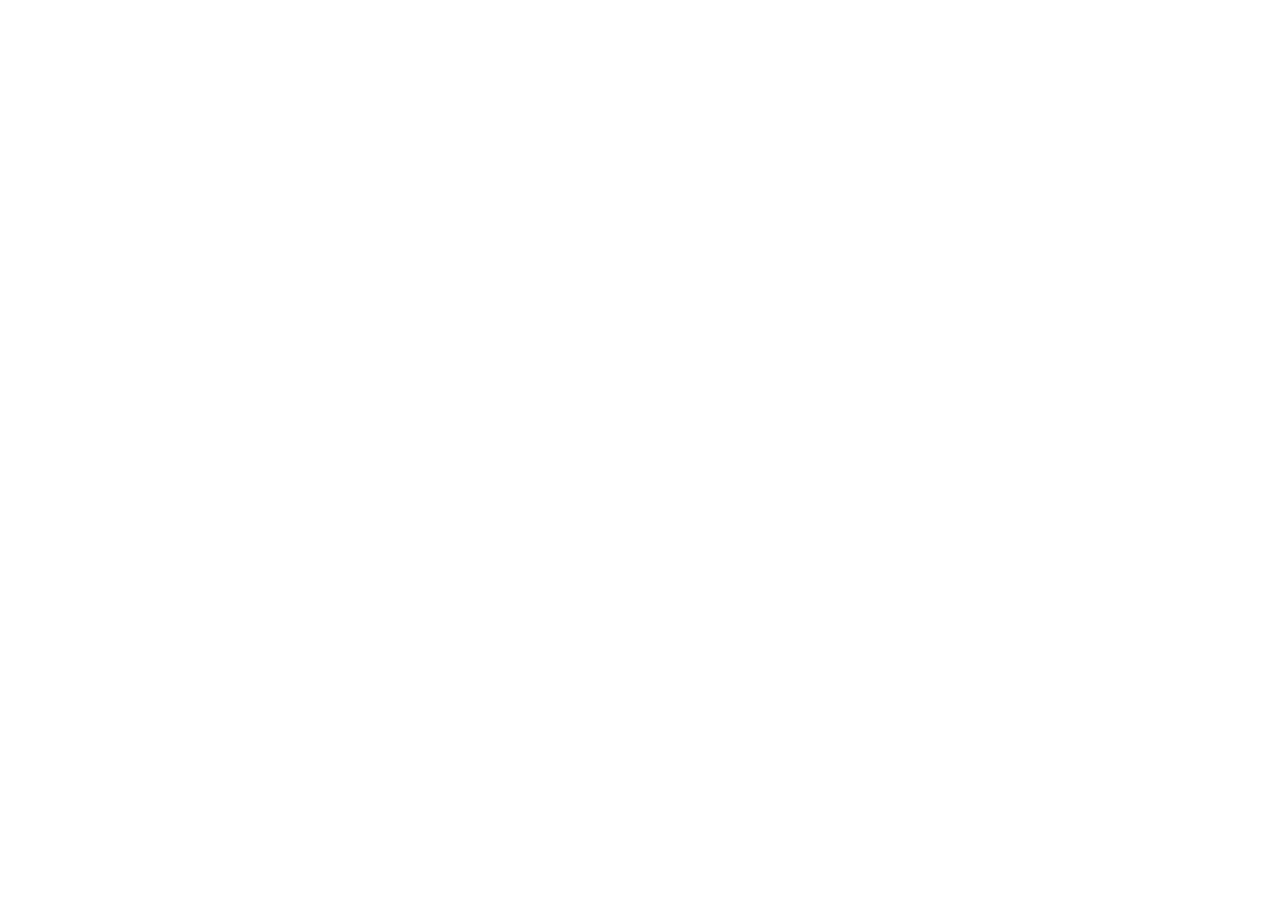
==== commit d9f33db6: "Hold the text back until the card is punched, and strip the page to the card Drawing a rectangle no " ====
--- a/index.html
+++ b/index.html
@@ -3,8 +3,7 @@
 <head>
 <meta charset="utf-8">
 <meta name="viewport" content="width=device-width, initial-scale=1, viewport-fit=cover, maximum-scale=1, user-scalable=no">
-<title>SEO Jiyeon — Digital Business Card</title>
-<meta name="description" content="흰 종이 위에 사각형을 그려 마스킹 영역을 정하고, 그 자리를 뚫어내는 디지털 명함.">
+<title>SEO Jiyeon</title>
 <meta name="theme-color" content="#ffffff">
 <link rel="preconnect" href="https://fonts.googleapis.com">
 <link rel="preconnect" href="https://fonts.gstatic.com" crossorigin>
@@ -27,46 +26,27 @@
   <div class="panel" id="pn-right"></div>
 </div>
 
-<!-- 드로잉 스테이지 -->
 <main id="stage" aria-label="명함을 그릴 영역">
-
-  <!-- 그려진 사각형 = 마스킹 영역 -->
   <section id="card" aria-label="SEO Jiyeon 명함">
 
-    <!-- 뚫린 자리에 남는 흰 텍스트 -->
-    <div class="content" id="hole-text"></div>
+    <!-- 뚫려 나가는 조각 (빈 흰 면) -->
+    <div id="flap"></div>
 
-    <!-- 뚫려 나가는 조각: 흰 면 + 검정 텍스트 -->
-    <div id="flap">
-      <div class="content" id="content">
-        <div class="grid" aria-hidden="true"></div>
-        <span class="f" data-slot="role"><span class="t">Director</span></span>
-        <span class="f" data-slot="places"><span class="t">Busan, Paris</span></span>
-        <span class="f" data-slot="name"><span class="t">SEO Jiyeon</span></span>
-        <a class="f act" data-slot="email" href="#" draggable="false"><span class="t"></span></a>
-        <span class="f" data-slot="phone"></span>
-      </div>
+    <!-- 그려진 영역을 표시하는 안쪽 그림자 → 뚫린 뒤에는 구멍의 두께가 된다.
+         조각 위, 텍스트 아래에 둔다(텍스트를 어둡게 덮지 않도록) -->
+    <div id="rim"></div>
+
+    <!-- 구멍 안에서만 드러나는 텍스트 -->
+    <div class="content" id="content">
+      <span class="f" data-slot="role"><span class="t">Director</span></span>
+      <span class="f" data-slot="places"><span class="t">Busan, Paris</span></span>
+      <span class="f" data-slot="name"><span class="t">SEO Jiyeon</span></span>
+      <a class="f act" data-slot="email" href="#" draggable="false"><span class="t"></span></a>
+      <span class="f" data-slot="phone"></span>
     </div>
 
   </section>
-
-  <!-- 실시간 계산 값 -->
-  <div id="readout"><span id="ro-size"></span><span id="ro-ratio"></span><span>16 × 12</span></div>
 </main>
-
-<!-- 크롬 -->
-<header class="chrome">
-  <p class="mark">DIGITAL BUSINESS CARD<span>2026.09.04</span></p>
-  <div class="tools">
-    <button id="btn-grid" type="button" aria-pressed="false" title="그리드 보기">GRID</button>
-    <button id="btn-reset" type="button" title="기본 비율로 되돌리기">RESET</button>
-  </div>
-</header>
-
-<footer id="hint" class="hint">
-  <span class="hint-main"><b>드래그</b> 영역 지정 &nbsp;·&nbsp; <b>탭</b> 뚫어내기 &nbsp;·&nbsp; <b>정보 탭</b> 연결</span>
-  <button id="btn-cam" type="button" hidden>카메라 켜기</button>
-</footer>
 
 <script src="app.js"></script>
 </body>
--- a/style.css
+++ b/style.css
@@ -2,21 +2,18 @@
    SEO Jiyeon — Digital Business Card
    26.09.04 수업 노트 구현
 
-   화면 전체가 흰 종이다. 드래그로 마스킹 영역을 정하고, 탭하면
-   그 사각형이 들렸다가 아래로 떨어지면서 구멍이 뚫린다.
-   구멍으로는 카메라(없으면 하늘 사진)가 보이고, 텍스트는 흰색으로 남는다.
+   화면 전체가 흰 종이다. 드래그로 영역을 그리면 안쪽 그림자로만 표시되고,
+   그 자리를 탭하면 사각형이 들렸다가 아래로 떨어지면서 구멍이 뚫린다.
+   그때 비로소 구멍 안에 텍스트가 흰색으로 드러난다.
 
-   · 16 × 12 Grid  · margin 없음  · 넘치는 텍스트는 줄임표(…)
-   · 가운데 2열(c7·c8)은 항상 비운다 → 항목당 최대 7열
+   · 16 × 12 Grid  · margin 없음  · 가운데 2열(c7·c8)과 r3·r8 은 항상 여백
+   · 폭이 모자라면 줄바꿈, 최소 폰트 크기까지 줄이고도 모자라면 줄임표(…)
    ───────────────────────────────────────────────────────────── */
 
 :root{
   --paper:#fff;
-  --ink:#0d0f12;
-  --chrome:rgba(13,15,18,.62);
   --font:"Inter","Helvetica Neue",Helvetica,-apple-system,BlinkMacSystemFont,"Segoe UI",Roboto,Arial,sans-serif;
-
-  --close:.46s;                        /* 구멍이 닫히는 시간 */
+  --close:.46s;
   --ease-close:cubic-bezier(.4,0,.2,1);
 }
 
@@ -57,28 +54,38 @@
   cursor:crosshair;
 }
 
-/* ── 마스킹 영역 ────────────────────────────────────────────── */
+/* ── 그려진 영역 ────────────────────────────────────────────── */
 #card{
-  --rule:rgba(13,15,18,.14);
   position:absolute;top:0;left:0;
   width:0;height:0;
   opacity:0;
   transition:opacity .25s ease;
 }
 #card.on{opacity:1}
-body.drawing #card{transition:none}
-body.drawing .f{pointer-events:none}
+#card:not(.on){pointer-events:none}
 #card,#card a{-webkit-user-drag:none;user-select:none;-webkit-user-select:none}
 
-/* 뚫려 나가는 조각 */
+/* 뚫려 나가는 조각 — 빈 흰 면 */
 #flap{
   position:absolute;inset:0;
   background:var(--paper);
-  overflow:hidden;
   transition:opacity .28s ease;
   will-change:transform;
 }
-#card.closing #flap{opacity:0;transition-duration:.12s}   /* 구멍이 닫히는 동안 비켜 있는다 */
+#card.closing #flap{opacity:0;transition-duration:.12s}
+
+/* 그려진 영역의 표시. 뚫린 뒤에는 구멍의 두께가 된다 */
+#rim{
+  position:absolute;inset:0;
+  pointer-events:none;
+  box-shadow:inset 0 0 30px rgba(13,15,18,.20),
+             inset 0 0 2px  rgba(13,15,18,.30);
+  transition:box-shadow .45s ease;
+}
+#card.punched #rim{
+  box-shadow:inset 0 0 16px rgba(0,0,0,.34),
+             inset 0 0 1px  rgba(0,0,0,.4);
+}
 
 /* 들렸다가 아래로 떨어진다 */
 @keyframes punch-fall{
@@ -97,40 +104,23 @@
     box-shadow:0 26px 46px -20px rgba(0,0,0,0);
   }
 }
-#card.punched #flap{
-  animation:punch-fall .82s forwards;
-  pointer-events:none;
-}
+#card.punched #flap{animation:punch-fall .82s forwards;pointer-events:none}
 
-/* ── 내용 층 ────────────────────────────────────────────────── */
-.content{position:absolute;inset:0;color:var(--ink)}
-/* 구멍 안에서만 존재한다. 닫혀 있을 때 흰 텍스트의 그림자가
-   흰 종이 위로 비쳐 보이지 않도록 아예 숨긴다 */
-#hole-text{
-  --ink:#fff;
-  --rule:rgba(255,255,255,.45);
+/* ── 구멍 안 텍스트 ─────────────────────────────────────────── */
+.content{
+  position:absolute;inset:0;
+  color:#fff;
   text-shadow:0 1px 16px rgba(0,0,0,.3);
   opacity:0;
   transition:opacity .18s ease;
 }
-#card.punched #hole-text{opacity:1;transition-duration:0s}
-
-/* 16 × 12 그리드 오버레이 */
-.grid{
-  position:absolute;inset:0;
-  opacity:0;
-  transition:opacity .2s ease;
-  background-image:
-    repeating-linear-gradient(to right,  var(--rule) 0 1px, transparent 1px 6.25%),
-    repeating-linear-gradient(to bottom, var(--rule) 0 1px, transparent 1px 8.3333%);
-}
-body.drawing .grid,body.grid-on .grid{opacity:1}
-/* 그리드를 켰을 때만 마스킹 영역의 경계를 보여준다 */
-body.grid-on #flap{box-shadow:0 0 0 1px var(--rule) inset}
+#card.punched .content{opacity:1;transition-duration:0s}
+/* 뚫기 전에는 보이지도, 잡히지도 않는다 (탭은 조각이 받아 펀칭으로 간다) */
+#card:not(.punched) .content{pointer-events:none}
 
 /* ── 슬롯 = 그리드 좌표. margin 없음 ────────────────────────
-   가운데 2열(c7·c8)은 항상 비운다:
-   왼쪽 항목은 c0–c7, 오른쪽 항목은 c9–c16 → 각각 7열(43.75%) */
+   가운데 2열(c7·c8)은 항상 비운다 → 왼쪽 c0-7, 오른쪽 c9-16 (각 7열)
+   행은 r0-2 상단 · r3 여백 · r4-7 이름 · r8 여백 · r9-11 하단 */
 .f{
   position:absolute;
   display:flex;
@@ -139,38 +129,42 @@
   color:inherit;
   text-decoration:none;
 }
+.f[hidden]{display:none}
+
+/* 폭이 모자라면 먼저 줄바꿈한다. --lines 는 밴드 안에 들어가는 줄 수(app.js).
+   최소 폰트 크기까지 줄이고도 그 줄 수를 넘으면 마지막 줄에 줄임표(…) */
 .t{
-  display:block;max-width:100%;
-  white-space:nowrap;
+  display:-webkit-box;
+  -webkit-box-orient:vertical;
+  -webkit-line-clamp:var(--lines,1);
+          line-clamp:var(--lines,1);
+  max-width:100%;
   overflow:hidden;
-  text-overflow:ellipsis;             /* 넘치면 줄임표(…) */
+  overflow-wrap:anywhere;
+  text-overflow:ellipsis;
 }
 
-/* Director — 좌상단 (c0-7 / r0-2) */
 [data-slot="role"]{
-  left:0;width:43.75%;top:0;height:16.6667%;
+  left:0;width:43.75%;top:0;height:25%;
   align-items:flex-start;justify-content:flex-start;
   font-size:var(--meta);font-weight:500;letter-spacing:.06em;text-transform:uppercase;
 }
-/* Busan, Paris — 우상단 (c9-16 / r0-2) */
 [data-slot="places"]{
-  left:56.25%;width:43.75%;top:0;height:16.6667%;
+  left:56.25%;width:43.75%;top:0;height:25%;
   align-items:flex-start;justify-content:flex-end;
   font-size:var(--meta);letter-spacing:.06em;text-transform:uppercase;text-align:right;
 }
-/* SEO Jiyeon — 중앙 (c0-16 / r4-8). 이름만 가운데 2열을 지난다 */
 [data-slot="name"]{
   left:0;width:100%;top:33.3333%;height:33.3333%;
   align-items:center;justify-content:center;
   font-size:var(--name);font-weight:400;letter-spacing:-.015em;text-align:center;
 }
-/* e-mail — 좌하단 (c0-7 / r10-12) */
 [data-slot="email"]{
-  left:0;width:43.75%;top:83.3333%;height:16.6667%;
+  left:0;width:43.75%;top:75%;height:25%;
   align-items:flex-end;justify-content:flex-start;
   font-size:var(--meta);letter-spacing:.01em;
 }
-/* 전화번호 — 우하단 (c9-16 / r9-12). 국가별 2줄 */
+/* 전화번호는 국가별로 2줄 */
 [data-slot="phone"]{
   left:56.25%;width:43.75%;top:75%;height:25%;
   flex-direction:column;align-items:flex-end;justify-content:flex-end;
@@ -179,63 +173,20 @@
 [data-slot="phone"] .act{display:block;max-width:100%}
 [data-slot="phone"] .act + .act{margin-top:.28em}
 
-/* 각 정보를 터치하면 contact */
+/* 각 정보를 터치하면 contact. 밑줄은 줄바꿈된 각 줄을 따라간다 */
 .act{cursor:pointer;color:inherit;text-decoration:none}
 .act .t{
-  border-bottom:1px solid currentColor;
-  border-bottom-color:color-mix(in srgb, currentColor 42%, transparent);
-  transition:border-bottom-color .18s ease;
+  text-decoration:underline;
+  text-decoration-thickness:1px;
+  text-underline-offset:.08em;      /* margin 0 이라 마지막 줄이 모서리에 붙는다 */
+  text-decoration-color:color-mix(in srgb, currentColor 42%, transparent);
+  transition:text-decoration-color .18s ease;
 }
-.act:hover .t,.act:focus-visible .t{border-bottom-color:currentColor}
+.act:hover .t,.act:focus-visible .t{text-decoration-color:currentColor}
 .act:focus-visible{outline:1px solid currentColor;outline-offset:2px}
 
-/* 사각형이 극단적으로 작을 때 — 정보 누락 방지: 이름만은 반드시 남긴다 */
-#card.min .f:not([data-slot="name"]){display:none}
+/* 한 줄도 들어가지 않을 만큼 작을 때 — 정보 누락 방지: 이름만은 남긴다 */
 #card.min [data-slot="name"]{top:0;height:100%}
-
-/* ── 실시간 계산 readout ────────────────────────────────────── */
-#readout{
-  position:absolute;
-  display:none;gap:.9em;
-  font-size:11px;font-weight:500;letter-spacing:.08em;
-  color:var(--chrome);
-  pointer-events:none;white-space:nowrap;
-}
-body.drawing #readout{display:flex}
-
-/* ── 크롬 ───────────────────────────────────────────────────── */
-.chrome{
-  position:fixed;top:0;left:0;right:0;
-  display:flex;align-items:flex-start;justify-content:space-between;
-  padding:calc(14px + env(safe-area-inset-top)) 14px 0;
-  pointer-events:none;
-}
-.mark{font-size:10px;font-weight:500;letter-spacing:.14em;color:var(--chrome);line-height:1.7}
-.mark span{display:block;opacity:.55;letter-spacing:.1em}
-.tools{display:flex;gap:6px;pointer-events:auto}
-.tools button,#btn-cam{
-  font:inherit;font-size:10px;font-weight:500;letter-spacing:.12em;
-  color:var(--chrome);background:rgba(255,255,255,.82);
-  border:1px solid rgba(13,15,18,.22);border-radius:2px;
-  padding:6px 9px;cursor:pointer;
-  backdrop-filter:blur(6px);-webkit-backdrop-filter:blur(6px);
-  transition:background .18s ease,color .18s ease,border-color .18s ease;
-}
-.tools button:hover,#btn-cam:hover{border-color:rgba(13,15,18,.5)}
-.tools button[aria-pressed="true"]{background:var(--ink);color:#fff;border-color:var(--ink)}
-
-/* ── 하단 힌트 ──────────────────────────────────────────────── */
-.hint{
-  position:fixed;left:0;right:0;
-  bottom:calc(16px + env(safe-area-inset-bottom));
-  display:flex;flex-direction:column;align-items:center;gap:10px;
-  font-size:11px;letter-spacing:.06em;color:var(--chrome);
-  pointer-events:none;transition:opacity .4s ease;
-}
-.hint b{font-weight:500}
-.hint button{pointer-events:auto}
-body.drawing .hint{opacity:0}
-.hint.done .hint-main{opacity:.5}
 
 @media (prefers-reduced-motion:reduce){
   *{transition:none!important}
